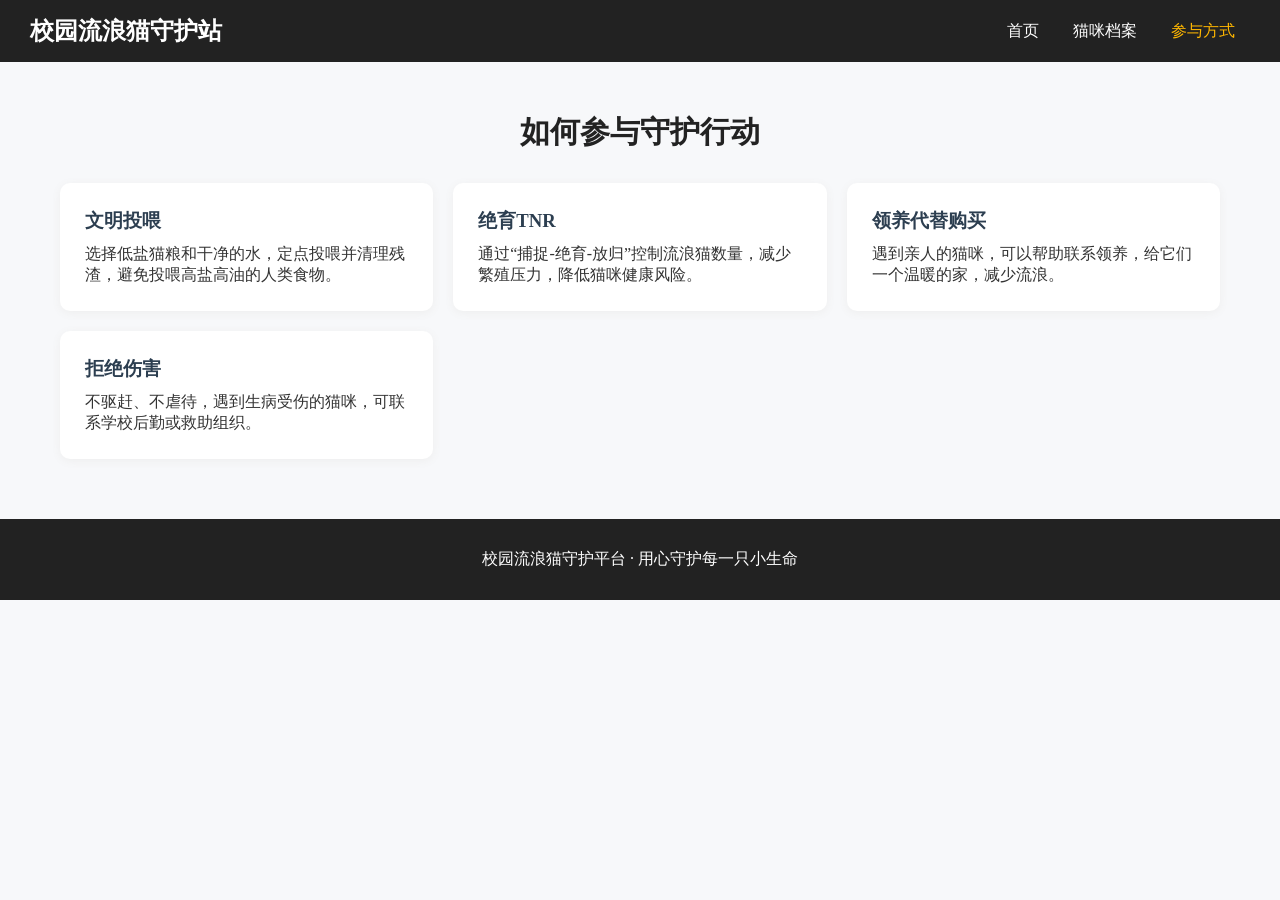
==== about.html @ ea06be6d "Create about.html" ====
<!DOCTYPE html>
<html lang="zh-CN">
<head>
    <meta charset="UTF-8">
    <meta name="viewport" content="width=device-width, initial-scale=1.0">
    <title>参与方式 | 校园流浪猫守护站</title>
    <style>
        *{margin:0;padding:0;box-sizing:border-box;font-family:微软雅黑;}
        body{background:#f7f8fa;color:#333;}
        /* 导航 */
        .nav{background:#222;color:#fff;padding:15px 30px;display:flex;justify-content:space-between;align-items:center;position:sticky;top:0;z-index:99;}
        .nav a{color:#fff;text-decoration:none;margin:0 15px;}
        .nav a:hover,.nav a.active{color:#ffb700;}
        /* 容器 */
        .container{max-width:1200px;margin:40px auto;padding:0 20px;}
        .title{text-align:center;font-size:30px;margin:50px 0 30px;color:#222;}
        /* 参与方式卡片 */
        .join-list{list-style:none;display:grid;grid-template-columns:repeat(auto-fit,minmax(300px,1fr));gap:20px;}
        .join-item{background:#fff;padding:25px;border-radius:10px;box-shadow:0 2px 10px #eee;}
        .join-item h3{color:#2c3e50;margin-bottom:10px;}
        footer{text-align:center;padding:30px;background:#222;color:#fff;margin-top:60px;}
    </style>
</head>
<body>
    <!-- 导航栏 -->
    <div class="nav">
        <h2>校园流浪猫守护站</h2>
        <div>
            <a href="index.html">首页</a>
            <a href="cats.html">猫咪档案</a>
            <a href="about.html" class="active">参与方式</a>
        </div>
    </div>

    <div class="container">
        <h2 class="title">如何参与守护行动</h2>
        <ul class="join-list">
            <li class="join-item">
                <h3>文明投喂</h3>
                <p>选择低盐猫粮和干净的水，定点投喂并清理残渣，避免投喂高盐高油的人类食物。</p>
            </li>
            <li class="join-item">
                <h3>绝育TNR</h3>
                <p>通过“捕捉-绝育-放归”控制流浪猫数量，减少繁殖压力，降低猫咪健康风险。</p>
            </li>
            <li class="join-item">
                <h3>领养代替购买</h3>
                <p>遇到亲人的猫咪，可以帮助联系领养，给它们一个温暖的家，减少流浪。</p>
            </li>
            <li class="join-item">
                <h3>拒绝伤害</h3>
                <p>不驱赶、不虐待，遇到生病受伤的猫咪，可联系学校后勤或救助组织。</p>
            </li>
        </ul>
    </div>

    <footer>
        校园流浪猫守护平台 · 用心守护每一只小生命
    </footer>
</body>
</html>
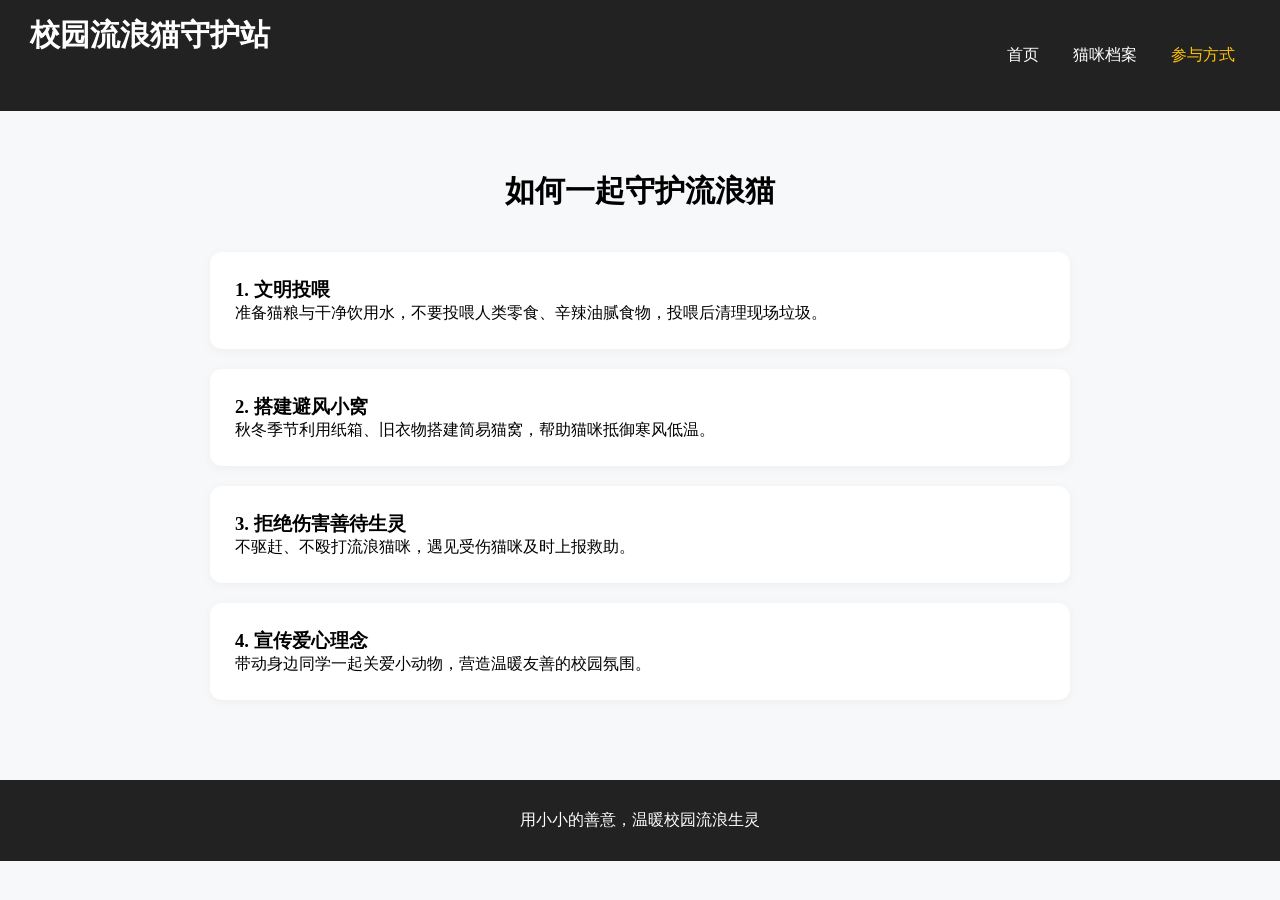
==== commit 207b0dde: "Update about.html" ====
--- a/about.html
+++ b/about.html
@@ -3,26 +3,20 @@
 <head>
     <meta charset="UTF-8">
     <meta name="viewport" content="width=device-width, initial-scale=1.0">
-    <title>参与方式 | 校园流浪猫守护站</title>
+    <title>参与守护</title>
     <style>
         *{margin:0;padding:0;box-sizing:border-box;font-family:微软雅黑;}
-        body{background:#f7f8fa;color:#333;}
-        /* 导航 */
+        body{background:#f7f8fa;}
         .nav{background:#222;color:#fff;padding:15px 30px;display:flex;justify-content:space-between;align-items:center;position:sticky;top:0;z-index:99;}
         .nav a{color:#fff;text-decoration:none;margin:0 15px;}
-        .nav a:hover,.nav a.active{color:#ffb700;}
-        /* 容器 */
-        .container{max-width:1200px;margin:40px auto;padding:0 20px;}
-        .title{text-align:center;font-size:30px;margin:50px 0 30px;color:#222;}
-        /* 参与方式卡片 */
-        .join-list{list-style:none;display:grid;grid-template-columns:repeat(auto-fit,minmax(300px,1fr));gap:20px;}
-        .join-item{background:#fff;padding:25px;border-radius:10px;box-shadow:0 2px 10px #eee;}
-        .join-item h3{color:#2c3e50;margin-bottom:10px;}
-        footer{text-align:center;padding:30px;background:#222;color:#fff;margin-top:60px;}
+        .nav a.active{color:#ffc107;}
+        .container{max-width:900px;margin:60px auto;padding:0 20px;}
+        h2{text-align:center;font-size:30px;margin-bottom:40px;}
+        .box{background:#fff;padding:25px;border-radius:12px;margin-bottom:20px;box-shadow:0 2px 8px #eee;}
+        footer{text-align:center;padding:30px;background:#222;color:#fff;margin-top:80px;}
     </style>
 </head>
 <body>
-    <!-- 导航栏 -->
     <div class="nav">
         <h2>校园流浪猫守护站</h2>
         <div>
@@ -31,31 +25,25 @@
             <a href="about.html" class="active">参与方式</a>
         </div>
     </div>
-
     <div class="container">
-        <h2 class="title">如何参与守护行动</h2>
-        <ul class="join-list">
-            <li class="join-item">
-                <h3>文明投喂</h3>
-                <p>选择低盐猫粮和干净的水，定点投喂并清理残渣，避免投喂高盐高油的人类食物。</p>
-            </li>
-            <li class="join-item">
-                <h3>绝育TNR</h3>
-                <p>通过“捕捉-绝育-放归”控制流浪猫数量，减少繁殖压力，降低猫咪健康风险。</p>
-            </li>
-            <li class="join-item">
-                <h3>领养代替购买</h3>
-                <p>遇到亲人的猫咪，可以帮助联系领养，给它们一个温暖的家，减少流浪。</p>
-            </li>
-            <li class="join-item">
-                <h3>拒绝伤害</h3>
-                <p>不驱赶、不虐待，遇到生病受伤的猫咪，可联系学校后勤或救助组织。</p>
-            </li>
-        </ul>
+        <h2>如何一起守护流浪猫</h2>
+        <div class="box">
+            <h3>1. 文明投喂</h3>
+            <p>准备猫粮与干净饮用水，不要投喂人类零食、辛辣油腻食物，投喂后清理现场垃圾。</p>
+        </div>
+        <div class="box">
+            <h3>2. 搭建避风小窝</h3>
+            <p>秋冬季节利用纸箱、旧衣物搭建简易猫窝，帮助猫咪抵御寒风低温。</p>
+        </div>
+        <div class="box">
+            <h3>3. 拒绝伤害善待生灵</h3>
+            <p>不驱赶、不殴打流浪猫咪，遇见受伤猫咪及时上报救助。</p>
+        </div>
+        <div class="box">
+            <h3>4. 宣传爱心理念</h3>
+            <p>带动身边同学一起关爱小动物，营造温暖友善的校园氛围。</p>
+        </div>
     </div>
-
-    <footer>
-        校园流浪猫守护平台 · 用心守护每一只小生命
-    </footer>
+    <footer>用小小的善意，温暖校园流浪生灵</footer>
 </body>
 </html>
